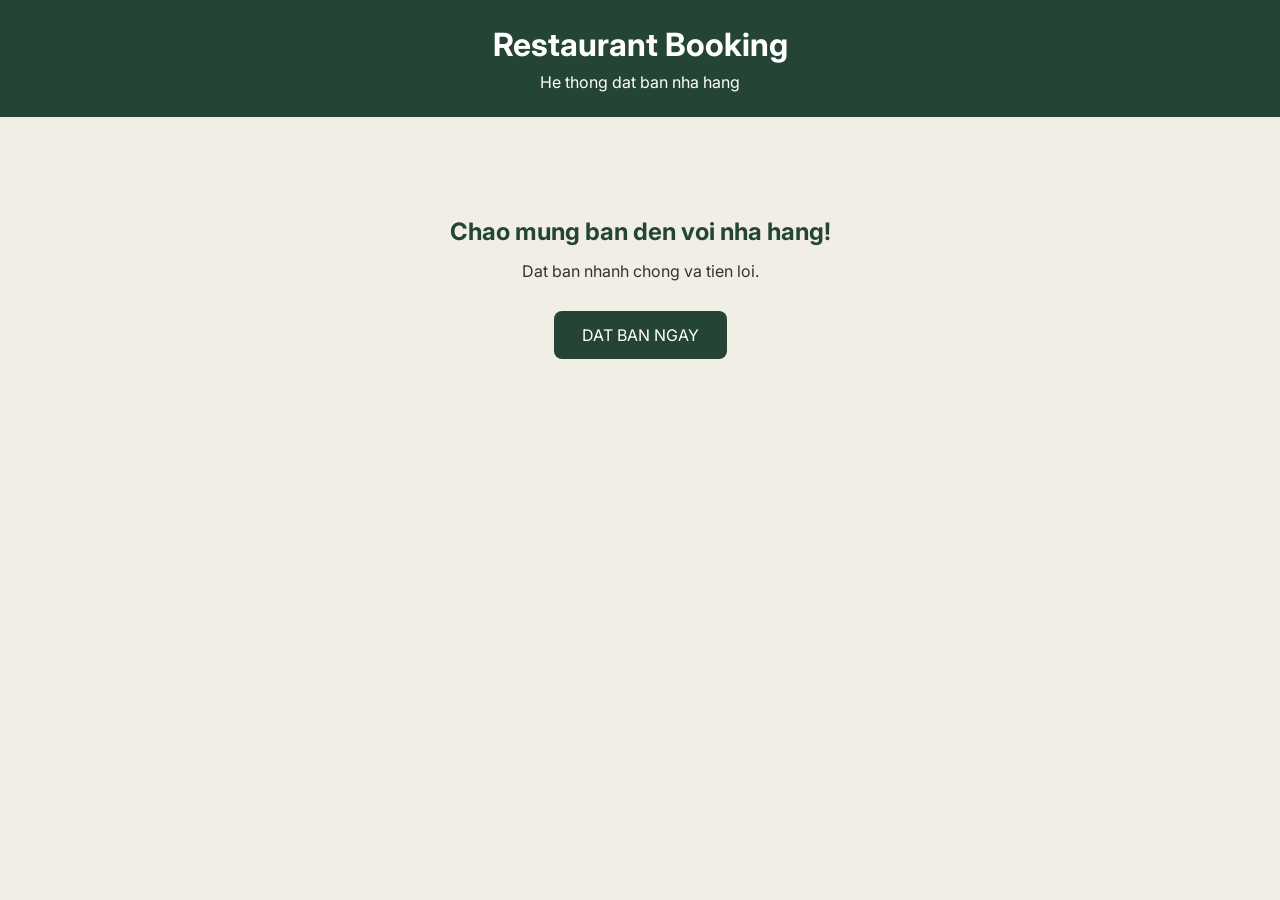
==== index.html @ fe709973 "Add files via upload" ====
<!DOCTYPE html>
<html lang="vi">
<head>
    <meta charset="UTF-8">
    <meta name="viewport" content="width=device-width, initial-scale=1.0">
    <title>Restaurant Booking System</title>

    <link rel="stylesheet" href="css/style.css">
</head>

<body>

    <!-- Phan dau trang -->
    <header>
        <h1>Restaurant Booking</h1>
        <p>He thong dat ban nha hang</p>
    </header>

    <!-- Noi dung chinh -->
    <main>
        <div class="welcome">
            <h2>Chao mung ban den voi nha hang!</h2>

            <p>Dat ban nhanh chong va tien loi.</p>

            <a href="pages/booking.html" class="btn">
                DAT BAN NGAY
            </a>
        </div>
    </main>

    <script src="js/app.js"></script>

</body>
</html>
---- css/style.css ----
@import url('https://fonts.googleapis.com/css2?family=Inter:wght@400;500;600;700&family=Playfair+Display:wght@400;500;600;700&display=swap');

/* Cai dat chung */
* {
    margin: 0;
    padding: 0;
    box-sizing: border-box;
}

body {
    font-family: 'Inter', sans-serif;
    background-color: #F1EEE5;
    color: #333333;
}

/* Phan dau trang */
header {
    background-color: #244536;
    color: white;
    text-align: center;
    padding: 25px;
}

header h1 {
    margin-bottom: 8px;
}

/* Noi dung chinh */
.welcome {
    text-align: center;
    padding: 100px 20px;
}

.welcome h2 {
    color: #244536;
    margin-bottom: 15px;
}

.welcome p {
    margin-bottom: 30px;
}

/* Nut dat ban */
.btn {
    display: inline-block;
    background-color: #244536;
    color: white;
    padding: 14px 28px;
    text-decoration: none;
    border-radius: 8px;
}

.btn:hover {
    background-color: #365C49;
}


/* Giao dien UI-01: Booking Screen */

.booking-header {
    background-color: #244536;
    color: #FAFAF7;
    padding: 25px;
    text-align: center;
}

.booking-header h1 {
    font-family: 'Playfair Display', serif;
    margin-bottom: 8px;
}

.booking-container {
    max-width: 600px;
    margin: 50px auto;
    padding: 30px;
    background-color: #FAFAF7;
    border-radius: 12px;
}

.booking-title {
    text-align: center;
    margin-bottom: 30px;
}

.booking-title h2 {
    color: #244536;
    font-family: 'Playfair Display', serif;
    margin-bottom: 10px;
}

.booking-title p {
    color: #666666;
    font-size: 14px;
}

.booking-form {
    display: flex;
    flex-direction: column;
    gap: 20px;
}

.form-group {
    display: flex;
    flex-direction: column;
    gap: 8px;
}

.form-group label {
    font-size: 14px;
    font-weight: bold;
}

.form-group input,
.form-group select {
    width: 100%;
    height: 46px;
    padding: 0 12px;
    border: 1px solid #E5E0D6;
    border-radius: 8px;
    background-color: #FFFFFF;
    font-size: 14px;
}

.search-btn {
    width: 100%;
    height: 48px;
    padding: 0 16px;
    border: none;
    border-radius: 8px;
    background-color: #244536;
    color: white;
    font-family: 'Inter', sans-serif;
    font-size: 13px;
    font-weight: 600;
    letter-spacing: 0.5px;
    cursor: pointer;
    display: flex;
    align-items: center;
    justify-content: center;
}

.search-btn:hover {
    background-color: #365C49;
}


.search-btn:hover {
    background-color: #365C49;
}

/* Hien thi tren dien thoai */

@media (max-width: 600px) {
    .booking-container {
        margin: 25px 16px;
        padding: 22px 16px;
    }

    .booking-title h2 {
        font-size: 20px;
    }
}

.form-group select {
    appearance: none;
    -webkit-appearance: none;
    background-image: url("data:image/svg+xml,%3Csvg xmlns='http://www.w3.org/2000/svg' width='16' height='16' viewBox='0 0 24 24' fill='none' stroke='%23333333' stroke-width='2' stroke-linecap='round' stroke-linejoin='round'%3E%3Cpath d='m6 9 6 6 6-6'/%3E%3C/svg%3E");
    background-repeat: no-repeat;
    background-position: right 18px center;
    background-size: 16px;
    padding-right: 40px;
}


/* Giao dien UI-02: Table Map */

.map-container {
    width: calc(100% - 80px);
    max-width: 1000px;
    box-sizing: border-box;
    margin: 40px auto;
    padding: 35px 45px;
    background-color: #FAFAF7;
    border-radius: 12px;
}

.map-title {
    text-align: center;
    margin-bottom: 25px;
}

.map-title h2 {
    color: #244536;
    margin-bottom: 10px;
    font-family: 'Playfair Display', serif;
}

.map-title p {
    color: #666666;
    font-size: 14px;
}

/* Chu thich mau sac */
.table-legend {
    display: flex;
    justify-content: center;
    flex-wrap: wrap;
    gap: 20px;
    margin-bottom: 30px;
    font-size: 13px;
}

.table-legend span {
    display: flex;
    align-items: center;
    gap: 6px;
}

.table-legend i {
    width: 12px;
    height: 12px;
    border-radius: 50%;
}

.green { background-color: #2E9D58; }
.yellow { background-color: #EABF32; }
.red { background-color: #D94343; }

/* Cac ban */
.table-list {
    width: 100%;
    min-height: 400px;
    box-sizing: border-box;

    display: grid;
    grid-template-columns: repeat(3, 1fr);
    grid-template-rows: repeat(3, 1fr);

    justify-items: center;
    align-items: center;

    column-gap: 30px;
    row-gap: 25px;
    padding: 25px 60px;
}

.table {
    width: 100px;
    height: 72px;
    box-sizing: border-box;

    display: flex;
    justify-content: center;
    align-items: center;

    padding: 0;
    border-radius: 10px;

    font-family: 'Inter', sans-serif;
    font-size: 14px;
    font-weight: 600;
    cursor: pointer;
}

.table small {
    display: block;
    margin-top: 5px;
    font-size: 12px;
    font-weight: normal;
}

.available { background-color: #2E9D58; }
.reserved {
    background-color: #EABF32;
    cursor: not-allowed;
}
.occupied {
    background-color: #D94343;
    cursor: not-allowed;
}

.table.selected {
    outline: 3px solid #244536;
    outline-offset: 3px;
}

/* Thong tin ban */
.selected-table {
    margin-top: 35px;
    padding: 20px;
    background-color: #F1EEE5;
    border-radius: 10px;
}

.selected-table h3 {
    color: #244536;
    margin-bottom: 12px;
    font-family: 'Playfair Display', serif;
}

.selected-table p {
    margin-bottom: 20px;
    font-size: 14px;
}

#continue-btn {
    width: 100%;
    height: 54px;
    margin-top: 22px;

    border: none;
    border-radius: 9px;

    background: #244536;
    color: #FFFFFF;

    font-family: 'Inter', sans-serif;
    font-size: 14px;
    font-weight: 700;
    letter-spacing: 0.8px;

    cursor: pointer;
    box-shadow: 0 4px 10px rgba(36, 69, 54, 0.18);
    transition: all 0.2s ease;
}

#continue-btn:hover {
    background: #355E49;
    transform: translateY(-2px);
    box-shadow: 0 6px 14px rgba(36, 69, 54, 0.25);
}

#continue-btn:active {
    transform: translateY(0);
    box-shadow: none;
}

#continue-btn:disabled {
    background: #A9B2AC;
    cursor: not-allowed;
    box-shadow: none;
}

/* Responsive */
@media (max-width: 600px) {
    .map-container {
        width: calc(100% - 24px);
        margin: 20px auto;
        padding: 20px 16px;
    }

    .table-list {
        min-height: 320px;
        padding: 20px 5px;
        gap: 15px;
    }

    .table {
        width: 72px;
        height: 54px;
    }
}


/* Giao dien UI-03: Reservation Form */

.reservation-container {
    max-width: 600px;
    margin: 40px auto;
    padding: 30px;
    background-color: #FAFAF7;
    border-radius: 12px;
}

.reservation-title {
    text-align: center;
    margin-bottom: 25px;
}

.reservation-title h2 {
    color: #244536;
    font-family: 'Playfair Display', serif;
    margin-bottom: 10px;
}

.reservation-title p {
    color: #666666;
    font-size: 14px;
}

.table-detail {
    background-color: #F1EEE5;
    padding: 18px;
    border-radius: 8px;
    margin-bottom: 25px;
}

.table-detail h3 {
    color: #244536;
    margin-bottom: 8px;
    font-family: 'Playfair Display', serif;
}

.table-detail p {
    font-size: 14px;
}

.form-group textarea {
    width: 100%;
    padding: 12px;
    border: 1px solid #E5E0D6;
    border-radius: 8px;
    font-family: 'Inter', sans-serif;
    font-size: 14px;
    resize: vertical;
    margin-bottom: 12px;
}

@media (max-width: 600px) {
    .reservation-container {
        margin: 25px 16px;
        padding: 22px 16px;
    }
}


/* Giao dien UI-04: Confirmation */

.confirmation-container {
    max-width: 600px;
    margin: 40px auto;
    padding: 30px;
    background-color: #FAFAF7;
    border-radius: 12px;
    text-align: center;
}

.success-icon {
    width: 55px;
    height: 55px;
    margin: 0 auto 15px;
    background-color: #2E9D58;
    color: white;
    border-radius: 50%;
    font-size: 32px;
    display: flex;
    align-items: center;
    justify-content: center;
}

.confirmation-title h2 {
    color: #244536;
    font-family: 'Playfair Display', serif;
    margin-bottom: 10px;
}

.confirmation-title p {
    font-size: 14px;
    color: #666666;
}

.qr-section {
    margin: 25px 0;
    padding: 20px;
    background-color: #F1EEE5;
    border-radius: 10px;
}

.qr-section h3,
.confirmation-info h3 {
    color: #244536;
    font-family: 'Playfair Display', serif;
    margin-bottom: 15px;
}

.qr-section img {
    width: 170px;
    height: 170px;
    margin: 10px auto;
    display: block;
}

.qr-section p {
    font-size: 13px;
    margin-bottom: 5px;
}

.confirmation-info {
    text-align: left;
    padding: 20px;
    border: 1px solid #E5E0D6;
    border-radius: 10px;
}

.confirmation-info p {
    font-size: 14px;
    margin: 12px 0;
}

.confirmation-buttons {
    display: flex;
    flex-direction: column;
    gap: 12px;
    margin-top: 25px;
}

.confirmation-buttons .search-btn {
    text-decoration: none;
}

.home-btn {
    display: flex;
    align-items: center;
    justify-content: center;
    height: 48px;
    border: 1px solid #244536;
    border-radius: 8px;
    color: #244536;
    text-decoration: none;
    font-size: 13px;
    font-weight: 600;
}

@media (max-width: 600px) {
    .confirmation-container {
        margin: 25px 16px;
        padding: 22px 16px;
    }
}


/* Giao dien UI-05: My Reservation */

.my-reservation-container {
    max-width: 600px;
    margin: 40px auto;
    padding: 30px;
    background-color: #FAFAF7;
    border-radius: 12px;
}

.my-reservation-title {
    text-align: center;
    margin-bottom: 25px;
}

.my-reservation-title h2 {
    color: #244536;
    font-family: 'Playfair Display', serif;
    margin-bottom: 10px;
}

.my-reservation-title p {
    color: #666666;
    font-size: 14px;
}

.reservation-result {
    display: none;
    margin-top: 25px;
    padding: 20px;
    background-color: #F1EEE5;
    border-radius: 10px;
}

.reservation-result h3 {
    color: #244536;
    font-family: 'Playfair Display', serif;
    margin-bottom: 15px;
}

.reservation-result p {
    font-size: 14px;
    margin: 12px 0;
}

.reservation-actions {
    display: flex;
    flex-direction: column;
    gap: 12px;
    margin-top: 20px;
}

.reservation-actions button {
    height: 46px;
    border: none;
    border-radius: 8px;
    background-color: #244536;
    color: white;
    font-family: 'Inter', sans-serif;
    font-size: 13px;
    font-weight: 600;
    cursor: pointer;
}

.reservation-actions button:last-child {
    background-color: #D94343;
}

.reservation-note {
    margin-top: 20px;
    color: #777777;
    font-size: 12px;
    line-height: 1.6;
}

#search-message {
    margin-top: 15px;
    font-size: 14px;
    text-align: center;
}

@media (max-width: 600px) {
    .my-reservation-container {
        margin: 25px 16px;
        padding: 22px 16px;
    }
}

#search-reservation label {
    display: block;
    margin-top: 8px;
    margin-bottom: 8px;
}

#search-reservation button {
    margin-top: 12px;
}

.reservation-container .form-group label {
    position: relative;
    top: 5px;
}



/* UI-06: Staff Booking Management */

.management-container {
    width: calc(100% - 40px);
    max-width: 305px;
    margin: 25px auto;
    padding: 25px 13px 16px;
    box-sizing: border-box;
    background: #F1EEE5;
}

/* Header */

.management-header {
    display: block;
    width: 100%;
    margin: 0 0 16px;
    padding: 0;
    background: transparent;
    border: none;
    text-align: center;
}

.management-header h1 {
    font-family: 'Playfair Display', serif;
    font-size: 18px;
    font-weight: 600;
    color: #244536;
    margin: 0;
    padding: 0;
    background: transparent;
}

/* Thống kê */

.management-stats {
    display: grid;
    grid-template-columns: repeat(2, minmax(0, 1fr));
    gap: 16px 12px;
    margin-bottom: 12px;
}

.stat-card {
    min-width: 0;
    height: 66px;
    box-sizing: border-box;
    padding: 12px;
    background: #FAFAF7;
    border: 1px solid #E5E0D6;
    border-radius: 10px;
    display: flex;
    flex-direction: column;
    justify-content: space-between;
}

.stat-card p {
    margin: 0;
    color: #333;
    font-family: 'Playfair Display', serif;
    font-size: 12px;
}

.stat-card strong {
    color: #244536;
    font-size: 17px;
    font-weight: 600;
}

/* Khung tìm kiếm */

.management-search-box {
    padding: 12px 10px 14px;
    background: #FAFAF7;
    border: 1px solid #999;
    border-radius: 8px;
    margin-bottom: 20px;
}

.management-search-box h2 {
    font-family: 'Playfair Display', serif;
    font-size: 13px;
    font-weight: 500;
    color: #333;
    margin: 0 0 10px;
}

.management-search-fields {
    display: flex;
    flex-direction: column;
    gap: 8px;
}

.management-search-fields input,
.management-search-fields select {
    width: 100%;
    height: 40px;
    box-sizing: border-box;
    padding: 0 10px;
    border: 1px solid #AAA;
    border-radius: 7px;
    background: white;
    color: #333;
    font-family: 'Inter', sans-serif;
    font-size: 12px;
    outline: none;
}

.management-search-fields input:focus,
.management-search-fields select:focus {
    border-color: #244536;
}

/* Nút tìm kiếm */

#staff-search-btn {
    display: block;
    width: 156px;
    height: 32px;
    margin: 10px auto 0;
    border: none;
    border-radius: 7px;
    background: #244536;
    color: white;
    font-family: 'Inter', sans-serif;
    font-size: 12px;
    font-weight: 600;
    cursor: pointer;
}

#staff-search-btn:hover {
    background: #355E49;
}

/* Kết quả đặt bàn */

.staff-results {
    display: block;
    margin: 0 3px 10px;
}

.booking-card {
    padding: 12px 18px;
    background: #FAFAF7;
    border: 1px solid #E5E0D6;
    border-radius: 10px;
}

.booking-card-header {
    display: flex;
    justify-content: space-between;
    align-items: center;
    gap: 8px;
    padding-bottom: 10px;
    margin-bottom: 8px;
    border-bottom: 2px solid #C8C3B9;
}

.booking-card-header > span:first-child {
    color: #999;
    font-size: 12px;
    font-style: italic;
}

.booking-status {
    padding: 5px 10px;
    border-radius: 20px;
    font-size: 9px;
    font-weight: 600;
    white-space: nowrap;
}

.confirmed {
    background: #D8F0DF;
    color: #23743B;
}

.using {
    background: #F8DADA;
    color: #B52F2F;
}

.waiting {
    background: #FFF0BD;
    color: #8A6800;
}

.booking-card-body {
    display: flex;
    flex-direction: column;
    gap: 7px;
}

.booking-info-row {
    display: flex;
    justify-content: space-between;
    gap: 8px;
    font-size: 10px;
}

.booking-info-row span {
    color: #333;
}

.booking-info-row strong {
    color: #244536;
    text-align: right;
    font-weight: 500;
    overflow-wrap: anywhere;
}

#staff-no-result {
    display: none;
    padding: 15px;
    background: #FAFAF7;
    border-radius: 8px;
    color: #D94343;
    font-size: 12px;
    text-align: center;
}

/* Nút mã QR */

.management-checkin {
    display: flex;
    justify-content: flex-start;
    margin: 0 5px;
}

.management-checkin .checkin-link {
    width: 117px;
    height: 48px;
    display: flex;
    justify-content: center;
    align-items: center;
    box-sizing: border-box;
    background: #244536;
    color: white;
    border-radius: 10px;
    text-decoration: none;
    font-family: 'Inter', sans-serif;
    font-size: 14px;
    font-weight: 600;
}

.management-checkin .checkin-link:hover {
    background: #355E49;
}

/* Responsive */

@media (max-width: 360px) {
    .management-container {
        width: calc(100% - 24px);
        padding: 22px 12px 15px;
    }

    .stat-card {
        padding: 10px;
    }

    .booking-card {
        padding: 12px;
    }
}


/* UI-07: QR Check-in */

.checkin-container {
    max-width: 850px;
    margin: 40px auto;
    padding: 35px;
    box-sizing: border-box;
    background: #FAFAF7;
    border-radius: 12px;
}

.checkin-header {
    margin-bottom: 30px;
}

.checkin-header h1 {
    font-family: 'Playfair Display', serif;
    font-size: 30px;
    color: #244536;
    margin: 0 0 10px;
}

.checkin-header p {
    color: #777;
    font-size: 14px;
    margin: 0;
}

/* Khu vực quét QR */

.checkin-scan-section h2,
.checkin-info-section h2 {
    font-family: 'Playfair Display', serif;
    color: #244536;
    font-size: 21px;
    margin-bottom: 20px;
}

.qr-scan-box {
    background: #F1EEE5;
    border-radius: 10px;
    padding: 25px;
    text-align: center;
}

.scan-frame {
    width: 230px;
    height: 190px;
    box-sizing: border-box;
    margin: 0 auto;
    position: relative;
    display: flex;
    flex-direction: column;
    justify-content: center;
    align-items: center;
    gap: 8px;
    background: #FAFAF7;
    border-radius: 8px;
}

.scan-icon span {
    font-size: 55px;
    color: #244536;
}

.scan-frame p {
    color: #777;
    font-size: 13px;
    margin: 0;
}

.corner {
    position: absolute;
    width: 25px;
    height: 25px;
    border-color: #244536;
    border-style: solid;
}

.top-left {
    top: 10px;
    left: 10px;
    border-width: 3px 0 0 3px;
}

.top-right {
    top: 10px;
    right: 10px;
    border-width: 3px 3px 0 0;
}

.bottom-left {
    bottom: 10px;
    left: 10px;
    border-width: 0 0 3px 3px;
}

.bottom-right {
    bottom: 10px;
    right: 10px;
    border-width: 0 3px 3px 0;
}

.scan-description {
    color: #777;
    font-size: 12px;
    margin: 15px 0 0;
}

/* Đường phân cách */

.checkin-divider {
    display: flex;
    align-items: center;
    gap: 15px;
    margin: 25px 0;
    color: #888;
    font-size: 11px;
    font-weight: 600;
}

.checkin-divider::before,
.checkin-divider::after {
    content: "";
    flex: 1;
    height: 1px;
    background: #E5E0D6;
}

/* Nhập mã */

.checkin-input-group {
    display: flex;
    gap: 12px;
}

.checkin-input-group input {
    flex: 1;
    min-width: 0;
    height: 46px;
    box-sizing: border-box;
    padding: 0 14px;
    border: 1px solid #E5E0D6;
    border-radius: 8px;
    font-family: 'Inter', sans-serif;
    font-size: 13px;
    outline: none;
}

.checkin-input-group input:focus {
    border-color: #244536;
}

#checkin-search-btn {
    width: 150px;
    height: 46px;
    border: none;
    border-radius: 8px;
    background: #244536;
    color: white;
    font-family: 'Inter', sans-serif;
    font-size: 12px;
    font-weight: 600;
    cursor: pointer;
}

#checkin-search-btn:hover {
    background: #355E49;
}

#checkin-message {
    display: none;
    color: #D94343;
    font-size: 13px;
    margin: 12px 0 0;
}

/* Thông tin khách hàng */

.checkin-info-section {
    display: block;
    margin-top: 35px;
}

.checkin-info-card {
    background: #F1EEE5;
    border: 1px solid #E5E0D6;
    border-radius: 10px;
    padding: 24px;
}

.checkin-info-header {
    display: flex;
    justify-content: space-between;
    align-items: center;
    gap: 12px;
    padding-bottom: 18px;
    border-bottom: 1px solid #D8D0C2;
    margin-bottom: 10px;
}

.checkin-info-header h3 {
    font-family: 'Playfair Display', serif;
    color: #244536;
    font-size: 19px;
    margin: 0;
}

#checkin-status {
    font-size: 12px;
    font-weight: 600;
    padding: 8px 14px;
    border-radius: 20px;
    white-space: nowrap;
}

.checkin-confirmed {
    background: #D8F0DF;
    color: #23743B;
}

.checkin-already {
    background: #F8DADA;
    color: #B52F2F;
}

.checkin-waiting {
    background: #FFF0BD;
    color: #8A6800;
}

.checkin-info-body {
    display: flex;
    flex-direction: column;
}

.checkin-info-row {
    display: flex;
    justify-content: space-between;
    align-items: center;
    gap: 15px;
    padding: 14px 0;
    border-bottom: 1px solid #E5E0D6;
    font-size: 14px;
}

.checkin-info-row span {
    color: #777;
}

.checkin-info-row strong {
    color: #333;
    text-align: right;
    overflow-wrap: anywhere;
}

#checkin-confirm-btn {
    width: 100%;
    height: 48px;
    margin-top: 22px;
    border: none;
    border-radius: 8px;
    background: #244536;
    color: white;
    font-family: 'Inter', sans-serif;
    font-size: 13px;
    font-weight: 600;
    cursor: pointer;
}

#checkin-confirm-btn:hover {
    background: #355E49;
}

#checkin-confirm-btn:disabled {
    background: #999;
    cursor: not-allowed;
}

/* Thành công */

.checkin-success {
    display: none;
    margin-top: 35px;
    padding: 30px 20px;
    background: #F1EEE5;
    border-radius: 10px;
    text-align: center;
}

.success-icon {
    width: 65px;
    height: 65px;
    margin: 0 auto 18px;
    display: flex;
    justify-content: center;
    align-items: center;
    border-radius: 50%;
    background: #D8F0DF;
    color: #23743B;
    font-size: 35px;
    font-weight: 600;
}

.checkin-success h2 {
    font-family: 'Playfair Display', serif;
    color: #244536;
    margin-bottom: 12px;
}

.checkin-success p {
    color: #666;
    font-size: 14px;
    line-height: 1.6;
}

.back-management-btn {
    display: flex;
    justify-content: center;
    align-items: center;
    width: 100%;
    height: 48px;
    margin-top: 25px;
    box-sizing: border-box;
    background: #244536;
    color: white;
    border-radius: 8px;
    text-decoration: none;
    font-family: 'Inter', sans-serif;
    font-size: 13px;
    font-weight: 600;
}

.checkin-back {
    margin-top: 25px;
}

.checkin-back a {
    color: #244536;
    font-size: 13px;
    text-decoration: none;
}

/* Responsive */

@media (max-width: 600px) {
    .checkin-container {
        margin: 20px 12px;
        padding: 22px 15px;
    }

    .checkin-input-group {
        flex-direction: column;
    }

    #checkin-search-btn {
        width: 100%;
    }

    .checkin-info-card {
        padding: 18px 14px;
    }

    .checkin-info-header {
        align-items: flex-start;
        flex-direction: column;
    }

    .checkin-info-row {
        font-size: 13px;
        gap: 10px;
    }
}



/* UI-07: Dieu chinh bo cuc */

.checkin-container {
    max-width: 850px;
    margin: 40px auto;
    padding: 35px;
    box-sizing: border-box;
    background: #FAFAF7;
    border-radius: 12px;
}

.checkin-container .checkin-header {
    display: block;
    width: 100%;
    height: auto;
    min-height: 0;
    padding: 0;
    margin: 0 0 30px;
    background: transparent;
    border: none;
    box-shadow: none;
}

.checkin-container .checkin-header h1 {
    display: block;
    position: static;
    width: auto;
    height: auto;
    padding: 0;
    margin: 0;
    background: transparent;
    border: none;
    box-shadow: none;

    font-family: 'Playfair Display', serif;
    font-size: 30px;
    font-weight: 600;
    line-height: 1.4;
    color: #244536;

    visibility: visible;
    opacity: 1;
}

.checkin-scan-section {
    margin-bottom: 28px;
}

.checkin-scan-section h2,
.checkin-info-section h2 {
    font-family: 'Playfair Display', serif;
    color: #244536;
    font-size: 20px;
    margin-bottom: 16px;
}

.qr-scan-box {
    background: #F1EEE5;
    padding: 25px;
    border-radius: 10px;
}

.checkin-input-section {
    margin-bottom: 30px;
}

.checkin-input-section label {
    display: block;
    color: #333;
    font-size: 14px;
    font-weight: 600;
    margin-bottom: 10px;
}

.checkin-info-section {
    display: block;
    margin-top: 30px;
}

.checkin-success-message {
    display: none;
    margin-top: 20px;
    color: #23743B;
    text-align: center;
    font-weight: 600;
}

@media(max-width: 600px) {
    .checkin-container {
        margin: 20px 12px;
        padding: 22px 15px;
    }
}

.checkin-info-title {
    font-family: 'Playfair Display', serif;
    color: #244536;
    font-size: 20px;
    margin: 0 0 20px;
    padding-bottom: 15px;
    border-bottom: 1px solid #D8D0C2;
}

.qr-section img {
    display: block;
    width: 200px;
    height: 200px;
    margin: 20px auto;
    object-fit: contain;
}

/* Background riêng cho UI-06 */
body.management-page {
    background-color: #F1EEE5;
}

/* Khung chính */
.management-container {
    background-color: #FAFAF7;
    border-radius: 12px;
    padding: 25px 13px 16px;
}
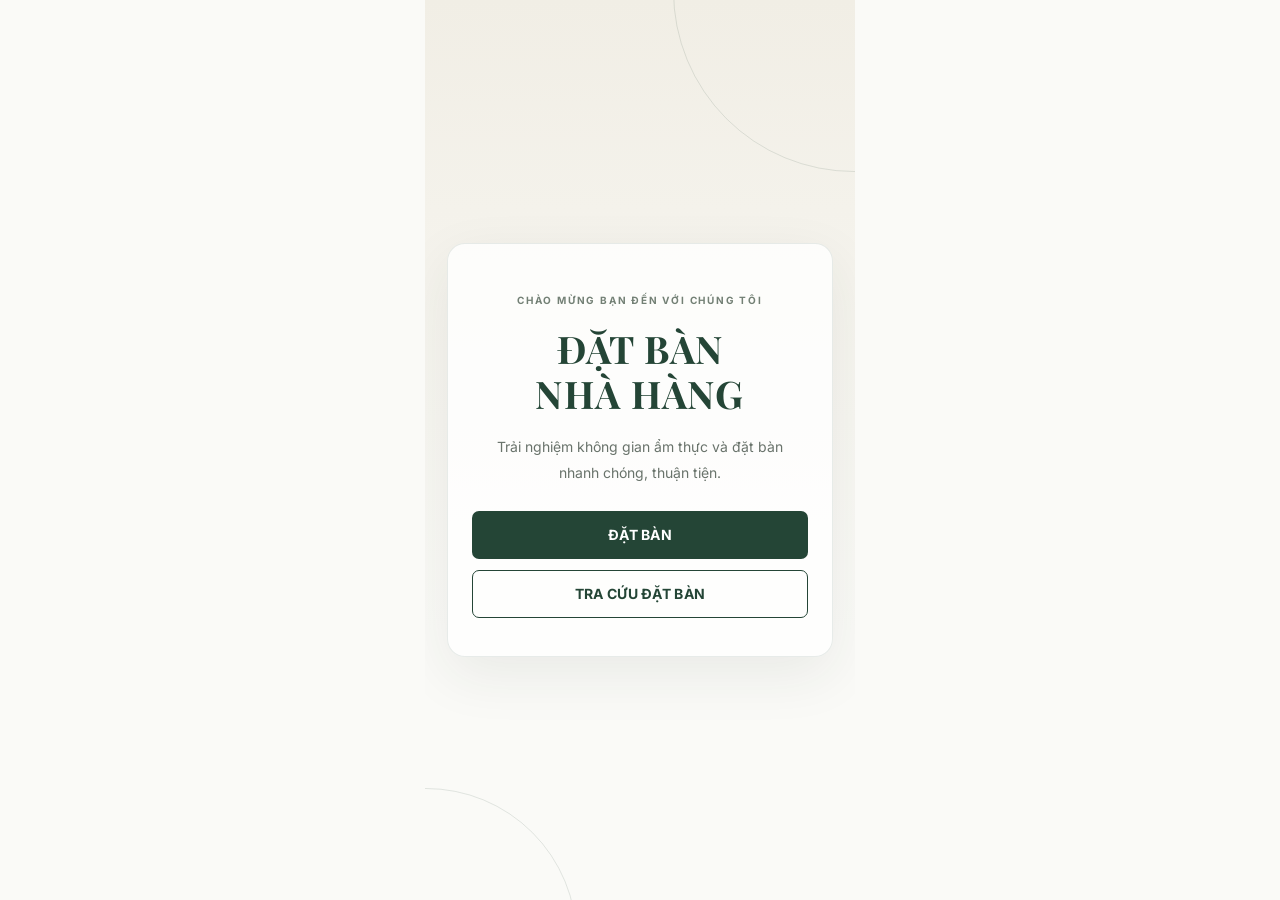
==== commit d667d459: "Update frontend, fix reservation page navigation" ====
--- a/index.html
+++ b/index.html
@@ -1,35 +1,12 @@
-<!DOCTYPE html>
-<html lang="vi">
-<head>
-    <meta charset="UTF-8">
-    <meta name="viewport" content="width=device-width, initial-scale=1.0">
-    <title>Restaurant Booking System</title>
-
-    <link rel="stylesheet" href="css/style.css">
-</head>
-
-<body>
-
-    <!-- Phan dau trang -->
-    <header>
-        <h1>Restaurant Booking</h1>
-        <p>He thong dat ban nha hang</p>
-    </header>
-
-    <!-- Noi dung chinh -->
-    <main>
-        <div class="welcome">
-            <h2>Chao mung ban den voi nha hang!</h2>
-
-            <p>Dat ban nhanh chong va tien loi.</p>
-
-            <a href="pages/booking.html" class="btn">
-                DAT BAN NGAY
-            </a>
-        </div>
-    </main>
-
-    <script src="js/app.js"></script>
-
-</body>
-</html>+<!DOCTYPE html>
+<html lang="vi">
+<head>
+  <meta charset="UTF-8">
+  <meta name="viewport" content="width=device-width, initial-scale=1.0">
+  <meta http-equiv="refresh" content="0; url=pages/home.html">
+  <title>Hệ thống đặt bàn</title>
+</head>
+<body>
+  <p>Đang mở trang chủ... <a href="pages/home.html">Bấm vào đây nếu trang chưa tự chuyển.</a></p>
+</body>
+</html>
